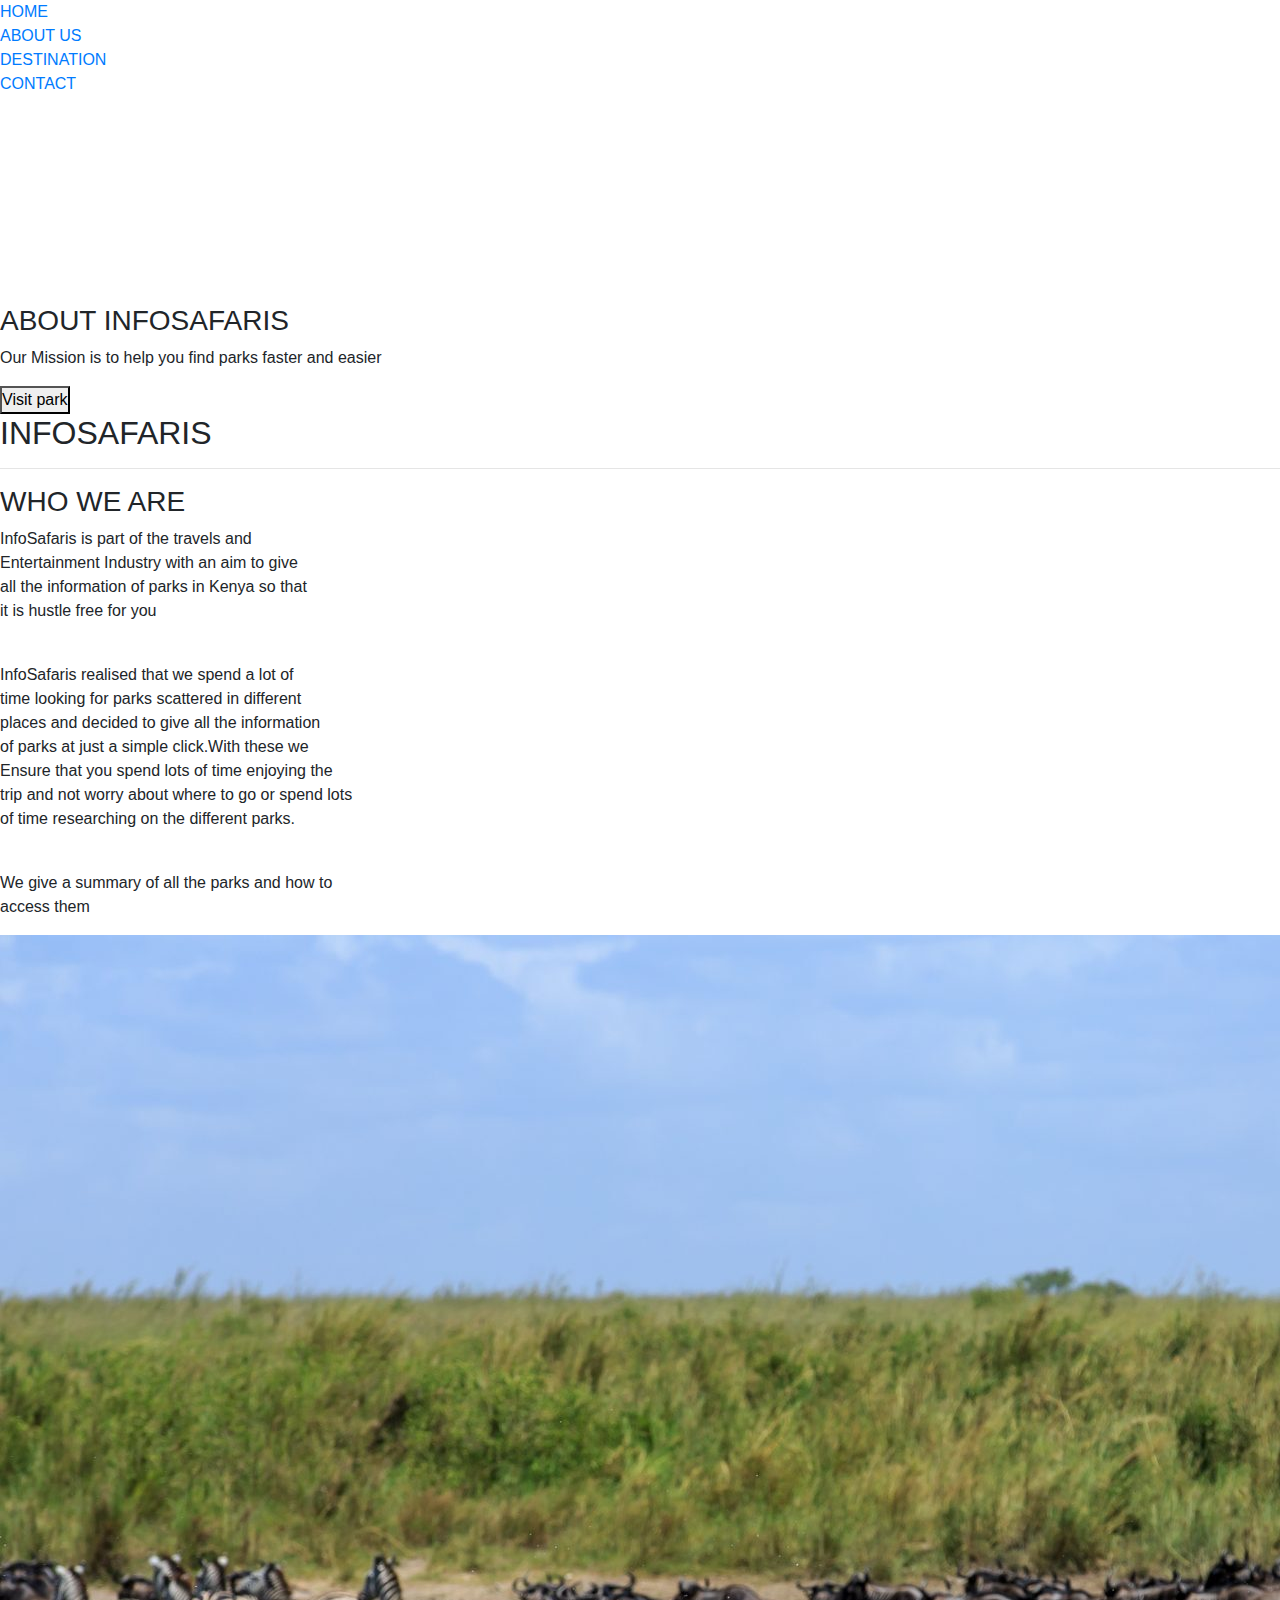
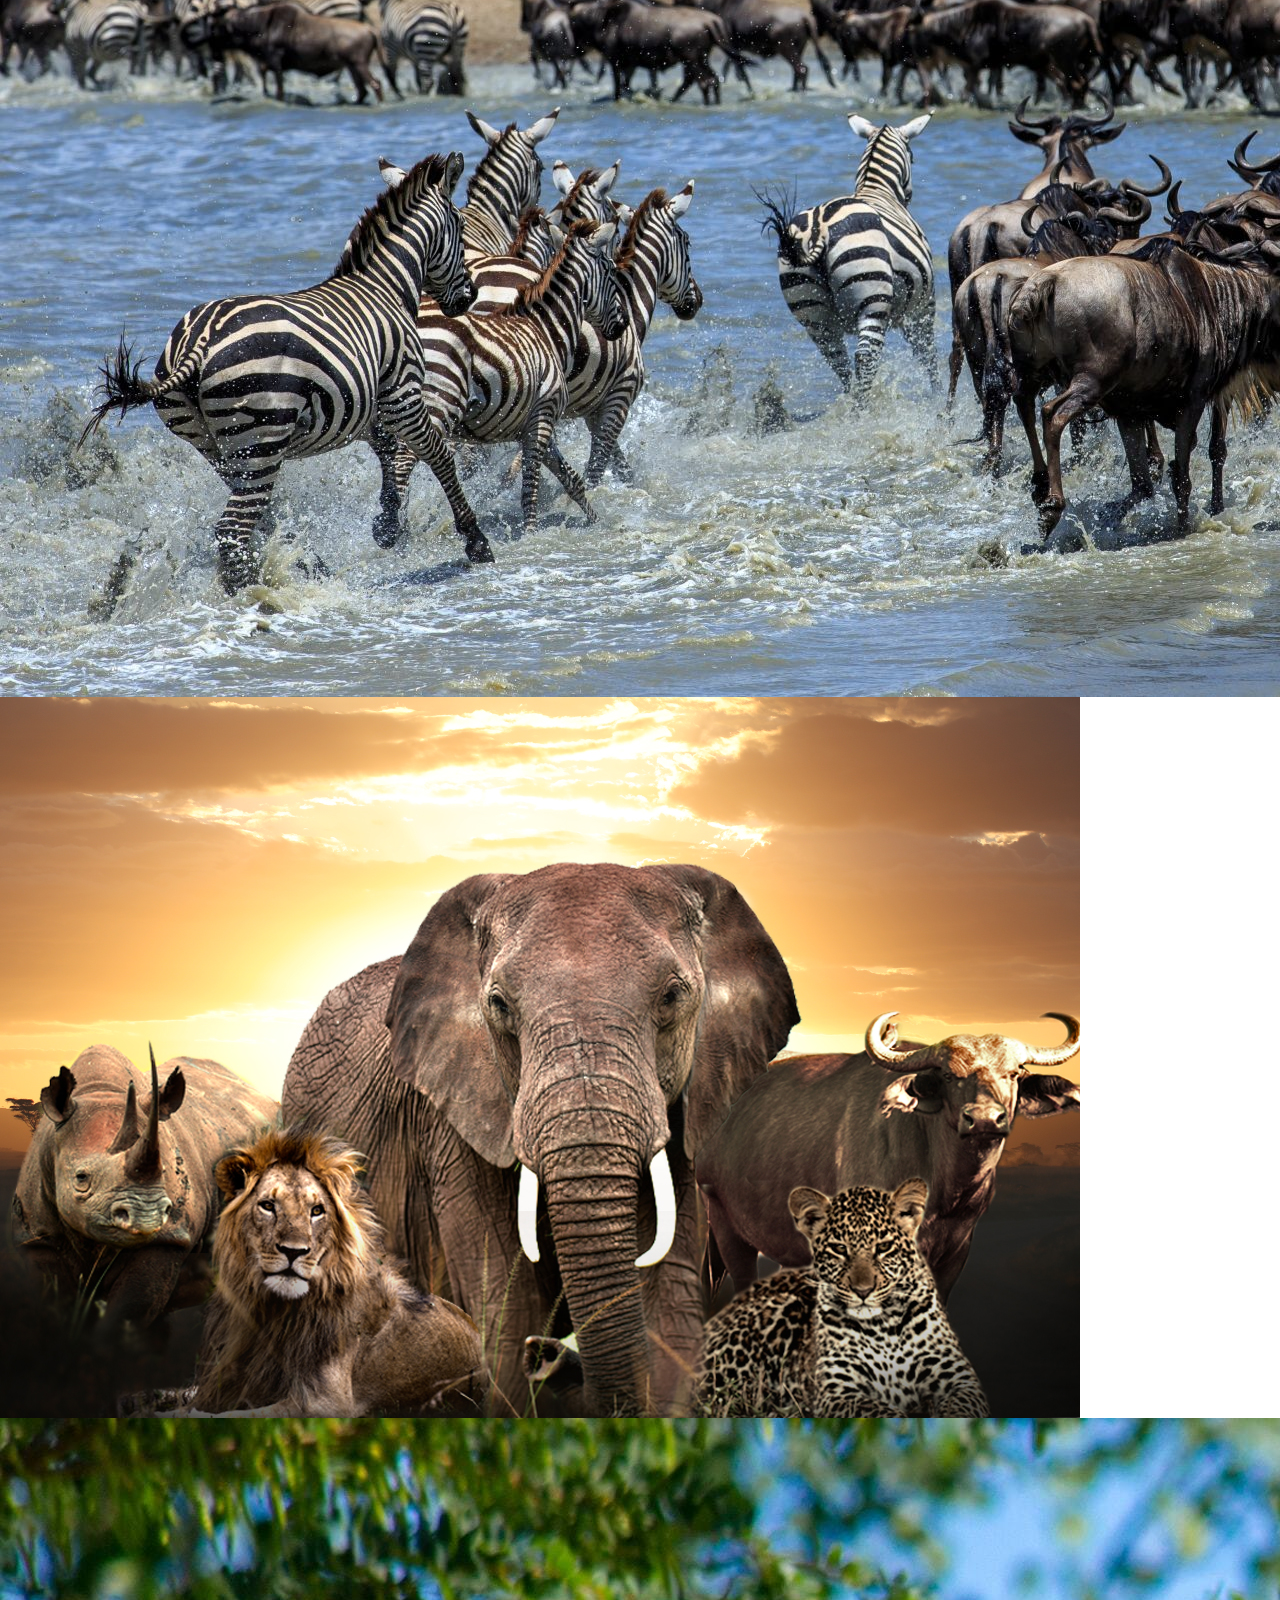
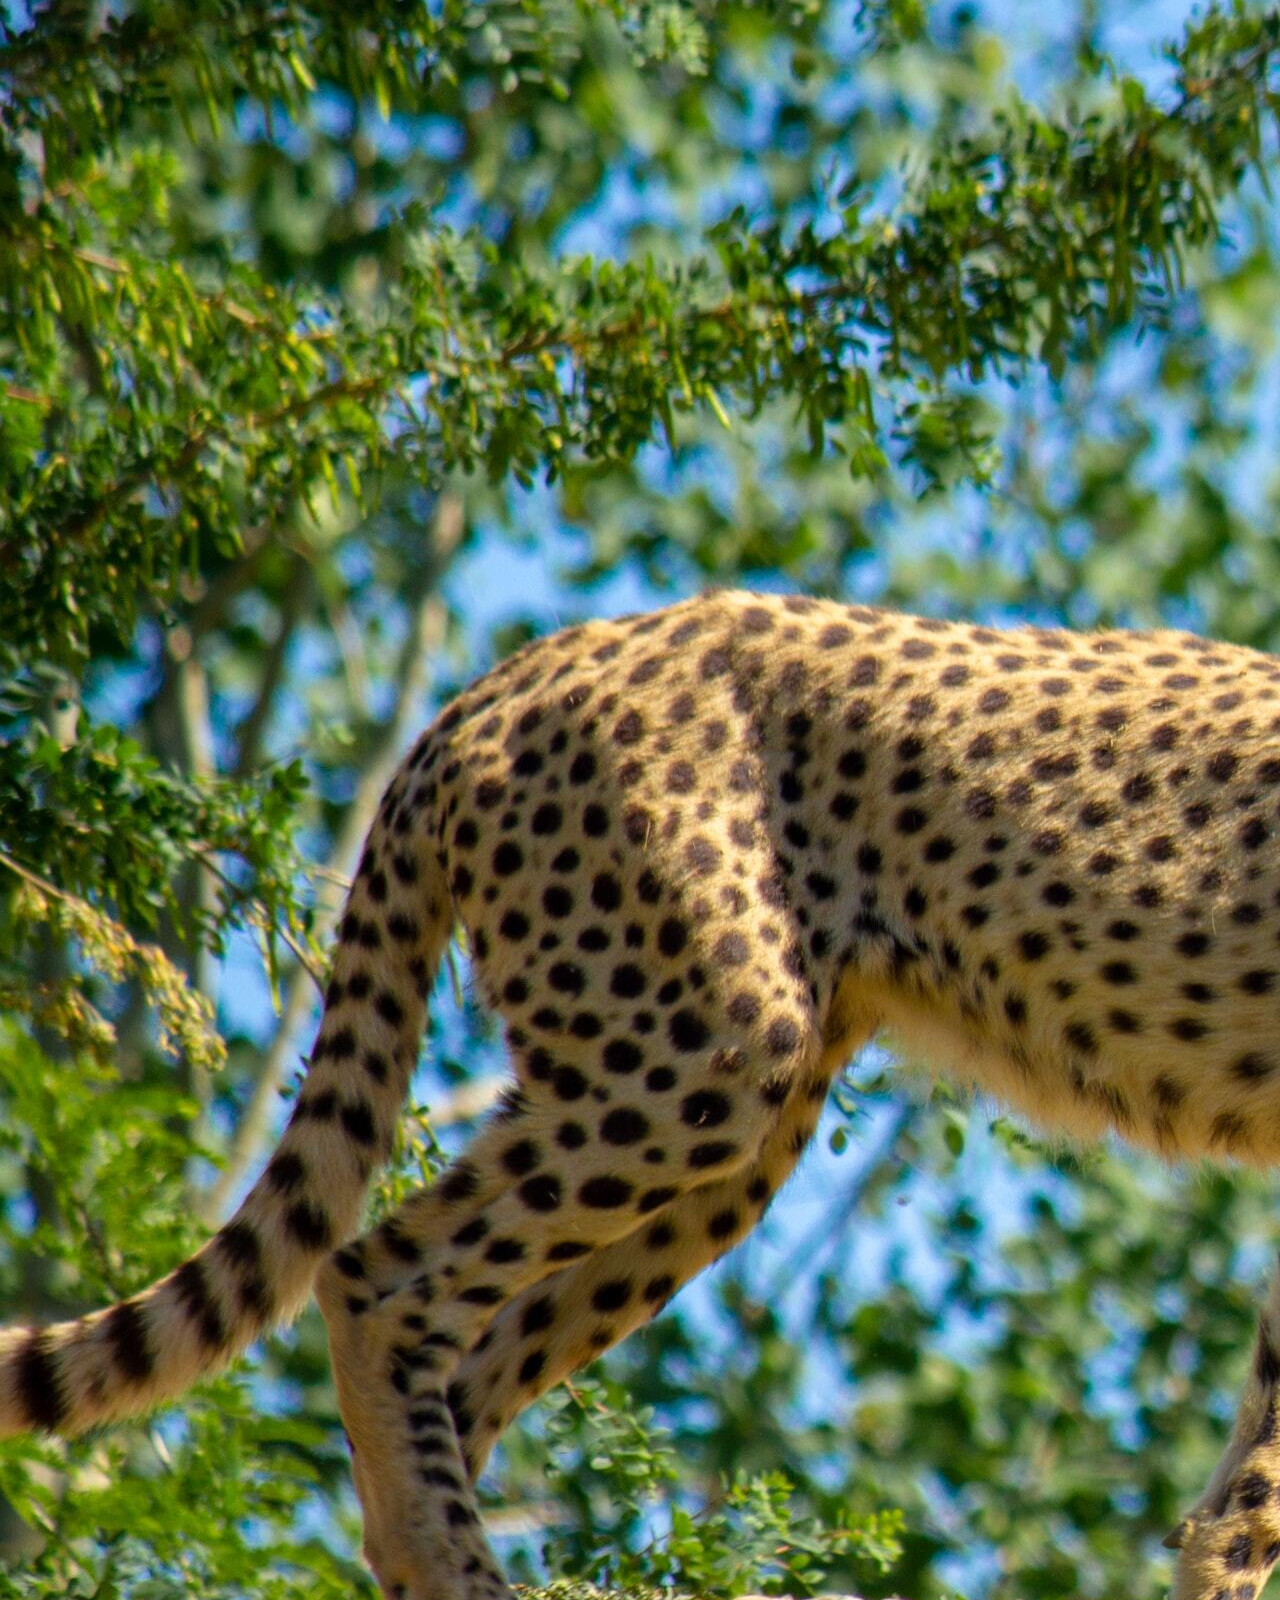
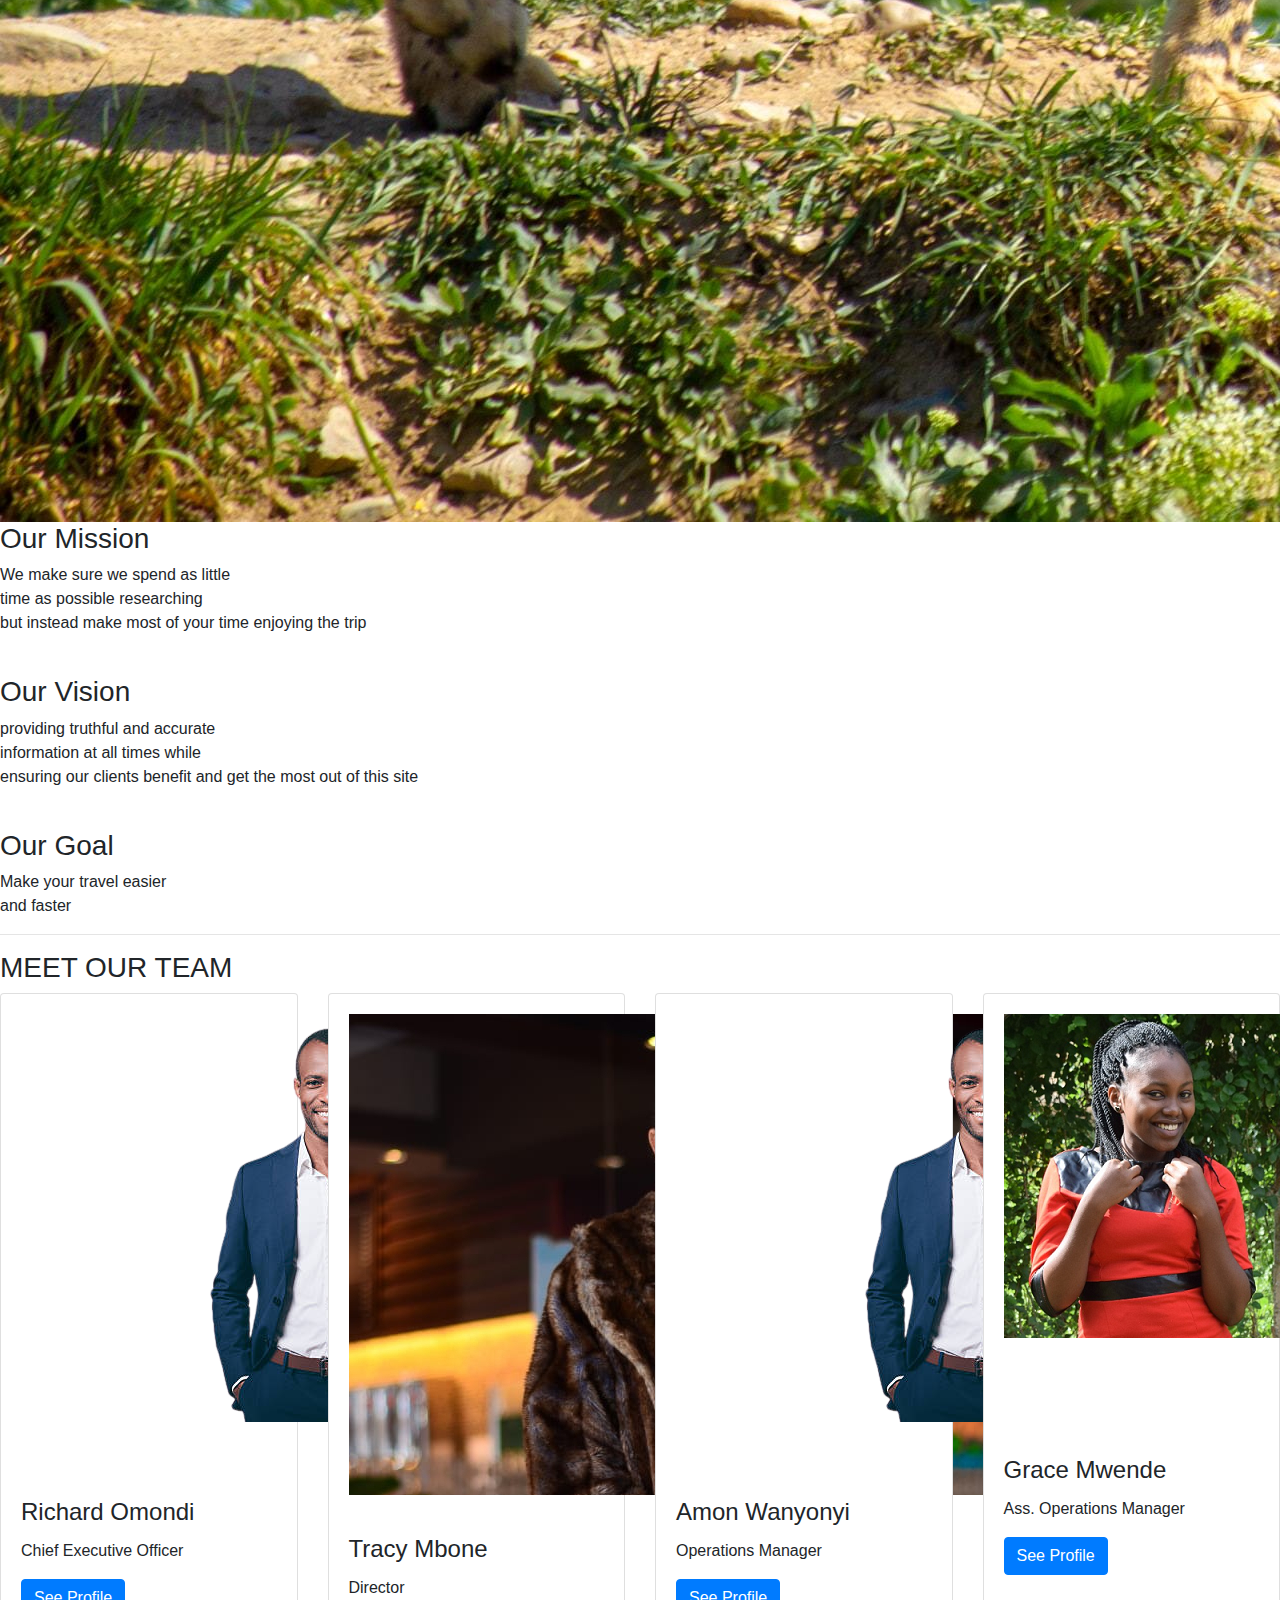
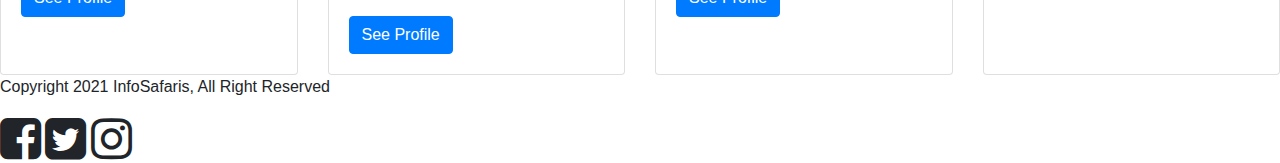
==== about.html @ 98e020fb "add about.html" ====
<!DOCTYPE html>
<html lang="en">
<head>
  <meta charset="UTF-8">
  <meta http-equiv="X-UA-Compatible" content="IE=edge">
  <meta name="viewport" content="width=device-width, initial-scale=1.0">
  <title>infosafaris</title>
  <!-- bootsrap link -->
  <link rel="stylesheet" href="https://maxcdn.bootstrapcdn.com/bootstrap/4.5.2/css/bootstrap.min.css">
  <!-- css -->
  <link rel="stylesheet" href="css/index.css">
  <!-- font-awesome icons -->
  <link rel="stylesheet" href="https://cdnjs.cloudflare.com/ajax/libs/font-awesome/4.7.0/css/font-awesome.min.css">
  <script src="https://ajax.googleapis.com/ajax/libs/jquery/3.5.1/jquery.min.js"></script>
  <script src="https://cdnjs.cloudflare.com/ajax/libs/popper.js/1.16.0/umd/popper.min.js"></script>
  <script src="https://maxcdn.bootstrapcdn.com/bootstrap/4.5.2/js/bootstrap.min.js"></script> 
</head>
<body>
  <nav>
    <div class="topnav">
      <ul>
      <li><a class="active" href="#">HOME</a></li>
      <li><a href="#">ABOUT US</a></li>
      <li><a href="#">DESTINATION</a></li>
      <li><a href="#">CONTACT</a></li>
      </ul>
      </div>
      <div class="top-about">
        <br><br><br><br><br><br><br><br>
      <h3>ABOUT INFOSAFARIS</h3>
      <p>Our Mission is to help you find parks faster and easier</p>
      <button>Visit park</button>
     <div class="logo">
      <h2>INFOSAFARIS</h2>
      <hr>
     </div>
      </div>
  </nav>
  <section class="who-we-are">
    <h3>WHO WE ARE</h3>
    <div class="who-we-are-flex">
      <div class="who-we-are-text">
          <p>InfoSafaris is part of the travels and<br>
              Entertainment Industry with an aim to give<br>
              all the information of parks in Kenya so that<br>
              it is hustle free for you
          </p>
          <br>
          <p>InfoSafaris realised that we spend a lot of<br>
              time looking for parks scattered in different<br>
              places and decided to give all the information <br>
              of parks at just a simple click.With these we <br>
              Ensure that you spend lots of time enjoying the <br>
              trip and not worry about where to go or spend lots<br>
              of time researching on the different parks.
          </p>
          <br>
          <p>We give a summary of all the parks and how to <br>
              access them
          </p>
       </div>
       <div class="who-we-are-image">
         <img src="Images/zebra and wildbeest.jpg" alt="zebras">
       </div>
    </div>
  </section>
  <section class="values">
    <div class="values-images">
      <img src="Images/big five 2.jpg" alt="big-5" id="bigfive">
      <img src="Images/cheetah.jpg" alt="cheetah" id="cheetah">
    </div>
    <div class="mission">
      <h3>Our Mission</h3>
      <p>We make sure we spend as little <br>
      time as possible researching <br>
      but instead make most of your time enjoying the trip
      </p>
      <br>
      <h3>Our Vision</h3>
      <p>providing truthful and accurate<br>
      information at all times while<br>
      ensuring our clients benefit and get the most out of this site
      </p>
      <br>
      <h3>Our Goal</h3>
      <p>Make your travel easier<br>
      and faster
      </p>
    </div>
  </section>
  <section class="team">
    <hr>
    <h3>MEET OUR TEAM</h3>
    <div class="card-deck">
     <div class="card">
      <div class="card-body">
        <img src="Images/RICHARD-removebg-preview.png" alt="Richard-CEO">
      </div>
      <div class="card-body">
        <h4 class="card-title">Richard Omondi</h4>
        <p class="card-text">Chief Executive Officer</p>
        <a href="#" class="btn btn-primary">See Profile</a>
      </div>
     </div>
     <div class="card">
      <div class="card-body">
        <img src="Images/tracy.jpeg" alt="Tracy-director">
      </div>
      <div class="card-body">
        <h4 class="card-title">Tracy Mbone</h4>
        <p class="card-text">Director</p>
        <a href="#" class="btn btn-primary">See Profile</a>
      </div>
     </div>
     <div class="card">
      <div class="card-body">
        <img src="Images/RICHARD-removebg-preview.png" alt="Amon-Operations Manager">
      </div>
      <div class="card-body">
        <h4 class="card-title">Amon Wanyonyi</h4>
        <p class="card-text">Operations Manager</p>
        <a href="#" class="btn btn-primary">See Profile</a>
      </div>
     </div>
     <div class="card">
      <div class="card-body">
        <img src="Images/grace.png" alt="Grace-Ass. Operations Manager" id="grace">
      </div>
      <div class="card-body">
        <h4 class="card-title">Grace Mwende</h4>
        <p class="card-text">Ass. Operations Manager</p>
        <a href="#" class="btn btn-primary">See Profile</a>
      </div>
     </div>
    </div>
  </section>
  <footer>
   <div class="paragraph">
    <p>Copyright 2021 InfoSafaris, All Right Reserved</p>
    
   </div>
    <div class="icons">
      <i class="fa fa-facebook-square" aria-hidden="true" style="font-size:48px"></i>
      <i class="fa fa-twitter-square" aria-hidden="true" style="font-size:48px"></i>
      <i class="fa fa-instagram" aria-hidden="true" style="font-size:48px"></i>
    </div>
  </footer>
</body>
</html>
---- css/index.css ----
* {
  padding: 0;
  margin: 0;
}

.header {
  height: 100%;
  background-image:url(/images/sutirta-budiman-kjOBqwMUnWw-unsplash.jpg);
  background-size: cover;
  background-position: center;
  background-attachment: fixed;
  padding-top:20px ;
  text-align: center;
  color: fff ;
}

.header h1 {
  padding-top: 230px ;
  padding-bottom: 0;
  font-size: 55px
}

.header p {
  margin:18px 0;
}

.input-group {
  width: 90%; 
  max-width: 500px ;
  border-radius: 30px;
  background:#fff ;
  margin: auto;
  padding: 2px;
}

.form-control {
  border: 0;
  border-radius: 30px 0 0 30px;
  margin: 2px;
  box-shadow: none ;
}

.input-group-text {
  width: 100px;
  background-image: linear-gradient(#00ff7e, #1f3d90);
  border: 0;
  color: #fff;
  padding:0 25px ;
  border-radius: 30px;
  box-shadow: none;
}

/*Destinations*/
.features {
  padding: 100px 0;
}

h1 {
  text-align: center;
  padding-bottom: 30px;
}

.feature-img img {
  width: 100px; ;
}

.price {
  width: 50px;
  height: 50px;
  background: #ff5722;
  color: #fff;
  font-weight: 600;
  border-radius: 50%;
  padding: 10px;
  box-shadow: 0 0 1px rgba(37,73214,0.18);
  left: 20px;
  bottom: 25px;

}

.feature-img {
  position: absolute;

}


.feature .fa {
  font-size: 15px;
  color: #ff5722 ;
}

.feature-details {
  padding: 20px;
  text-align: justify;
}

.feature-details h4 {
  font: weight 600;
  margin-top: 50px;
}

.feature-details .fa {
  margin-right: 5px;
}

.feature-box {
  box-shadow: 0 0 10px rgba(37,73214,0.18);
  margin-bottom: 30px;
}

.gallery {
  padding: 100px 0;
  background:#efefef;
}

.gallery-box img {
  width: 100%;
  height: 100%;
  border-radius: 10px;
  cursor: pointer;
  transition: 1s;
}

.gallery-box img:hover {
  transform: scale(1.1);
}

.gallery-box h4 {
  display: block;
  color: #fff;
  text-shadow: -2px 2px 2px #000;
  font-weight: 600;
  font-size: 20px;
  position: absolute;
  top: 50%;
  left: 50%;
  transform:translate(-50%, -50%);
}

.gallery-box {
  position: relative;
  margin-bottom: 30px;
}

.banner {
  height: 80%;
  background-image: url(/images/lakevictoria.jpg);
  background-position: center;
  background-size: cover;
  background-attachment: fixed;
  padding-top:14%;

}

.banner-highlights
{
  padding: 70px 0;
  background: rgba (0,0,0,0.7);
  text-align: center;
  color: #fff;
}

.booking-btn
{
  width: 120px;
  padding: 8px 0;
  outline:none;
  border: 2px solid #fff;
  border-radius: 50px;
  background: transparent;
  color: #fff;
  margin-top: 20px;
}

.users-feedback {
  padding: 100px 0;
}

.user-review {
  text-align: center;
  box-shadow: 0 0 10px 0 rgba(100, 100, 212, 0.2);
  padding-bottom: 50px;
}

.user-review p {
  padding: 50px 10px 10px 10px;
}

.users-feedback img {
  width: 60px;
  height:60px;
  border-radius: 50%;
  position: relative;
  margin: -30px 0 20px 40%;

}

.user-review p::before {
  display: block;
  position: absolute;
  font-size: 100px;
  color:#6495ed;
  font-family: sans serif;
  left: 44%;
  top: -20px;
}

.footer 
{
  padding: 100px 20px 15px;
  background-image: linear-gradient(#2d557d,#9610fb);
  color: #fff;
}

.footer-logo {
  width: 350px;
  margin-top:10px;
  margin-bottom: 10px;
}

.footer h4 
{
  text-align: left;
  margin-top: 15px;
  margin-bottom: 25px;
}

.footer p 
{
  font-size: 12px;
  text-align: justify;
  padding-right: 35px;
}

.footer .row .fa{
  padding-right: 20px;
  font-size: 15px;
}

.footer hr {
  margin-top: 10px;
  background: #efefef;

}

.fa-heart
{
  margin:0 5px;
  color: #f44336;
}

.footer .copyright
{
  tetxt-align: center;
}
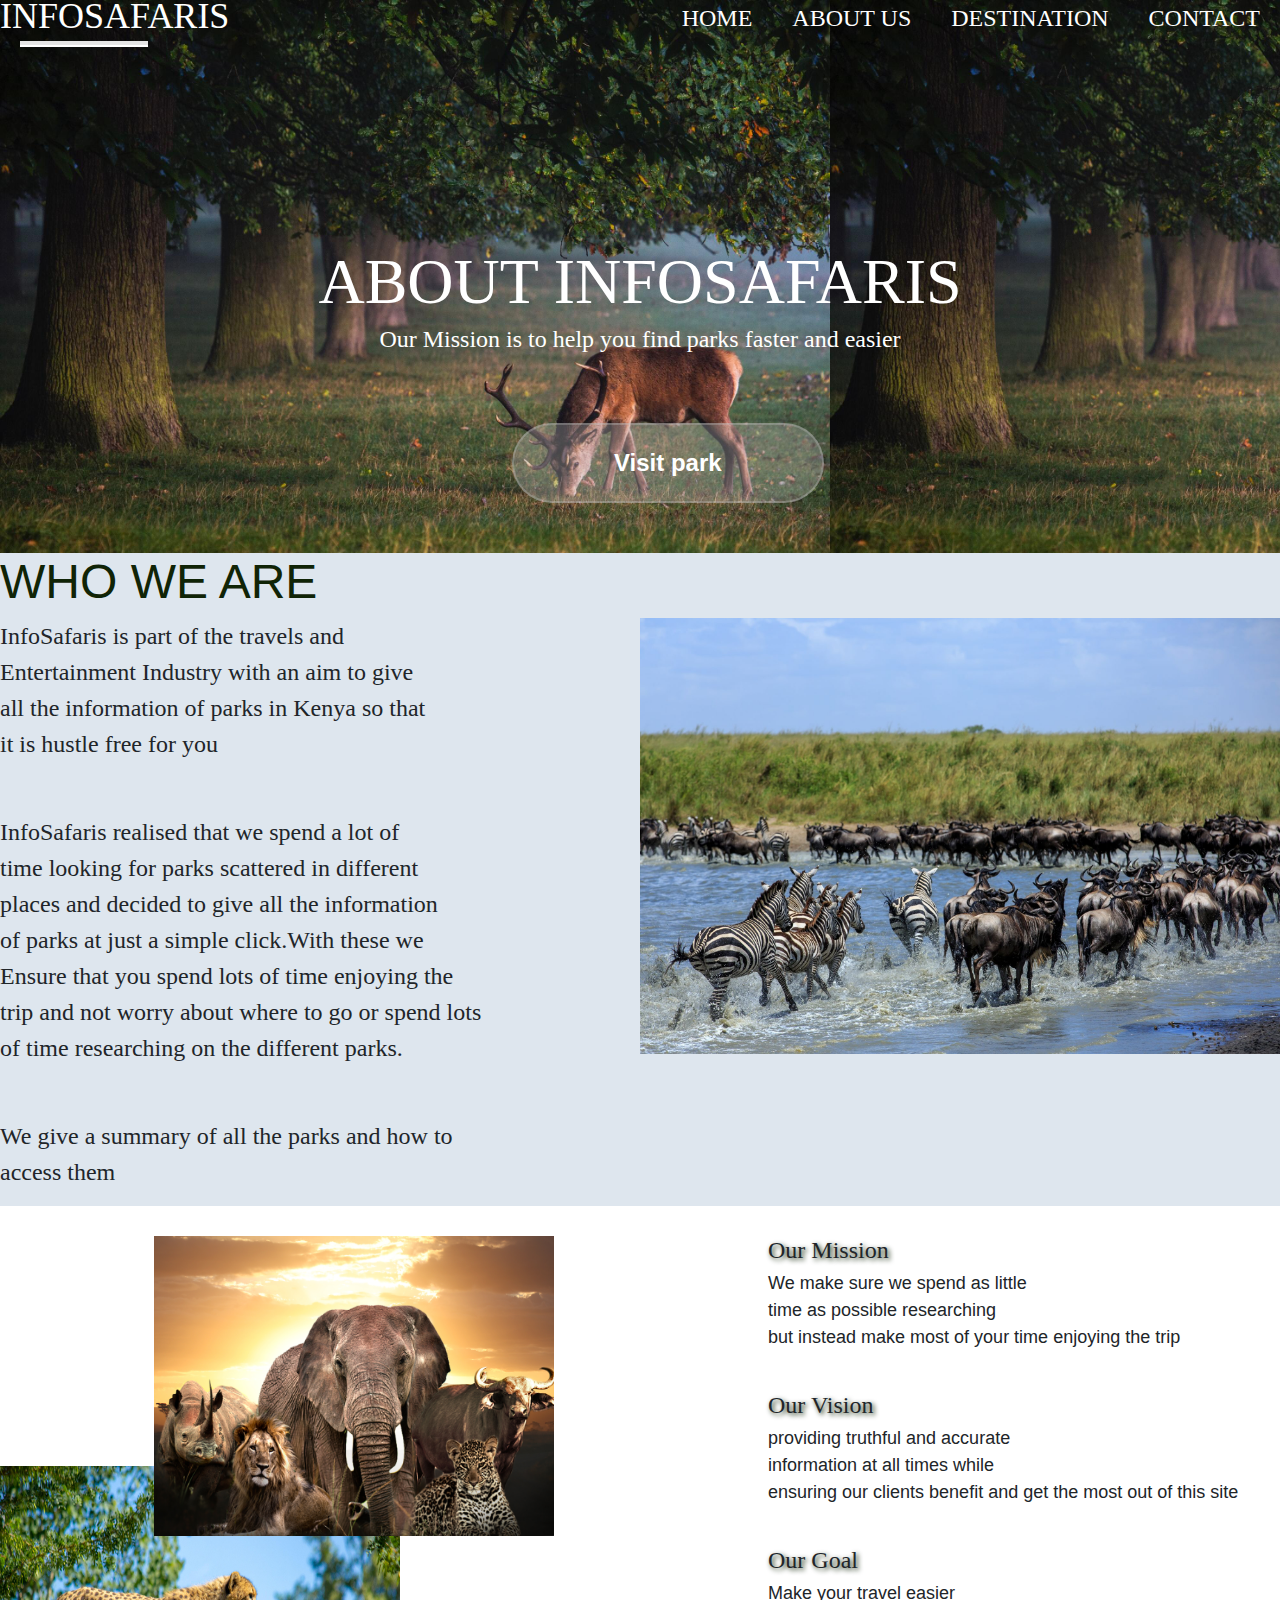
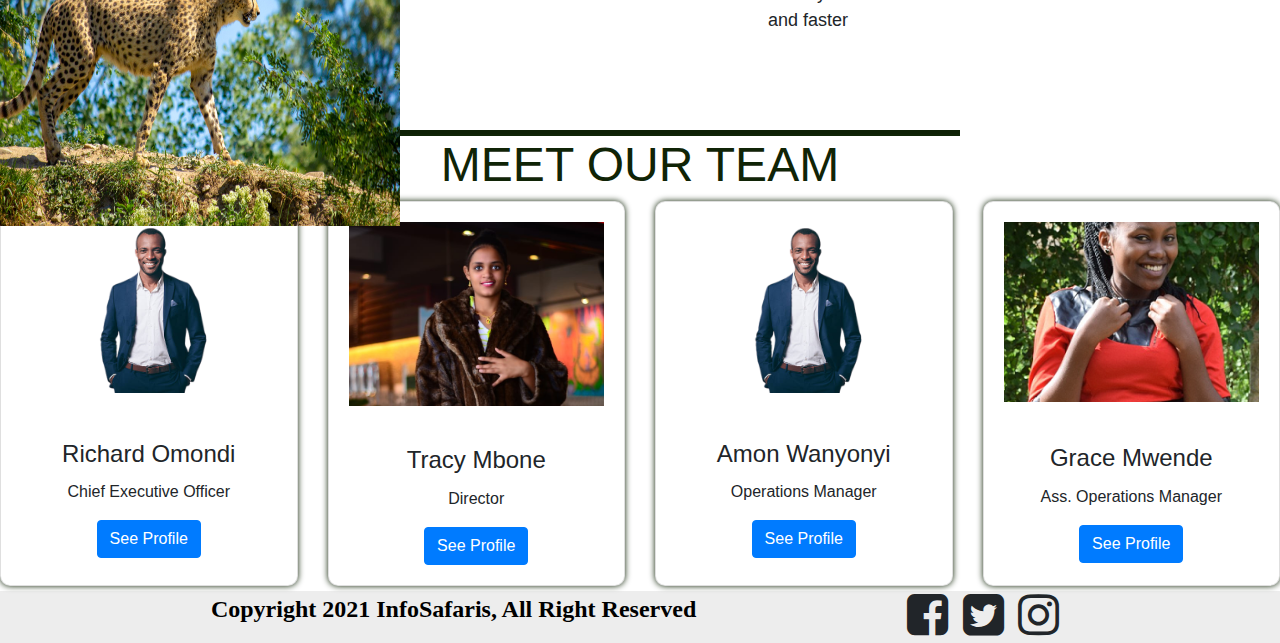
==== commit 6e0f8c3f: "renamed index files to about" ====
--- a/about.html
+++ b/about.html
@@ -8,7 +8,7 @@
   <!-- bootsrap link -->
   <link rel="stylesheet" href="https://maxcdn.bootstrapcdn.com/bootstrap/4.5.2/css/bootstrap.min.css">
   <!-- css -->
-  <link rel="stylesheet" href="css/index.css">
+  <link rel="stylesheet" href="css/about.css">
   <!-- font-awesome icons -->
   <link rel="stylesheet" href="https://cdnjs.cloudflare.com/ajax/libs/font-awesome/4.7.0/css/font-awesome.min.css">
   <script src="https://ajax.googleapis.com/ajax/libs/jquery/3.5.1/jquery.min.js"></script>
--- a/css/about.css
+++ b/css/about.css
@@ -0,0 +1,177 @@
+*{
+  margin: 0;
+  padding: 0;
+  box-sizing: border-box;
+}
+nav{
+  color: white;
+  background-image: url(/Images/wildbeest.jpg);
+  background-size: contain;
+  }
+.topnav a{
+  color: white;
+  text-decoration: none;
+  font-family: Roboto Mono;
+  padding: 20px;
+  font-size: 24px;
+
+}
+ul{
+  list-style: none;
+  display: flex;
+  justify-content: end;
+}
+.top-about h3{
+  font-family: Roboto Mono;
+  font-size: 64px;
+  text-align: center; 
+  margin: 0;
+}
+.top-about p{
+  text-align: center;
+  font-size: 24px;
+  font-family: Roboto;
+}
+nav h2{
+  font-size: 36px;
+  font-family: Sedan SC;
+  position: absolute;
+  top:-5px;
+  left: 0;
+}
+.logo hr{
+  position: absolute;
+  top:25px;
+  left: 20px;
+  width: 10%;  
+  height: 2px;   
+  background-color: white;
+  border-width: 4px;  
+}
+button{
+  border:2px solid rgba(196, 196, 196, 0.3);
+  padding:20px;
+  position: relative;
+  left:40%;
+  background-color: rgba(196, 196, 196, 0.3);
+  padding-right:100px;
+  padding-left: 100px;
+  border-radius: 50px;
+  color: white;
+  font-size: 24px;
+  margin:50px 0 50px 0;
+  font-weight: bold;
+}
+.who-we-are{
+  background-color: #DEE6EE;
+}
+.who-we-are-flex{
+  display: flex;
+  /* justify-content: space-between; */
+}
+.who-we-are-image,.who-we-are-text{
+  width: 50%;
+}
+.who-we-are-image img{
+  width: 100%;
+}
+.who-we-are h3{
+  color:#102406;
+  font-size: 48px;
+}
+.who-we-are-text{
+  font-family: Roboto Mono;
+  font-size:24px;
+}
+.values{
+  margin: 30px 0 30px 0;
+  display: flex;
+  position: relative;
+}
+.mission{
+width:40%;
+}
+.values-images{
+width:60%;
+position: relative;
+}
+#cheetah, #bigfive{
+  width:400px;
+  height: 300px;;
+}
+#cheetah{
+position: relative;
+top:230px;
+left:0;
+z-index: 1;
+height: 40vh;
+}
+/* background image relative position */
+#bigfive{
+position: absolute;
+left:20%; 
+top:0;
+z-index:2;
+}
+.mission{
+  font-family: Roboto;
+}
+.mission h3{
+  font-size: 24px;
+  margin: 0 0 5px 0;
+  text-shadow: 2px 2px 5px #102406;
+}
+.mission p{
+  font-size: 18px;
+  font-family: "Open Sans", Arial, sans-serif;
+}
+.card{
+  border-radius: 10px;
+  box-shadow: 0 0 6px #102406 ;
+  cursor: pointer;
+}
+/* .card:hover{
+  transition: rotate(180deg);
+} */
+.card img{
+  width: 100%;
+}
+.card-body{
+  text-align: center;
+}
+.team{
+  position: relative;
+  top:50px;
+}
+.team h3{
+  color: #102406;
+  font-size: 48px;
+  text-align: center;
+}
+.team hr{
+width: 50%;  
+height: 2px;   
+background-color: #102406;
+border-width: 4px;  
+margin: auto  ;
+}
+#grace{
+  height: 180px;
+  object-fit: cover;
+}
+footer{
+  display: flex;
+  justify-content: space-evenly;
+  position: relative;
+  bottom:-55px;
+  background-color:rgba(196, 196, 196, 0.3) ;
+}
+footer p{
+  font-family: Roboto Mono;
+  font-weight: bold;
+  font-size:24px;
+  color: black;
+}
+footer i{
+  margin-right: 10px;
+}